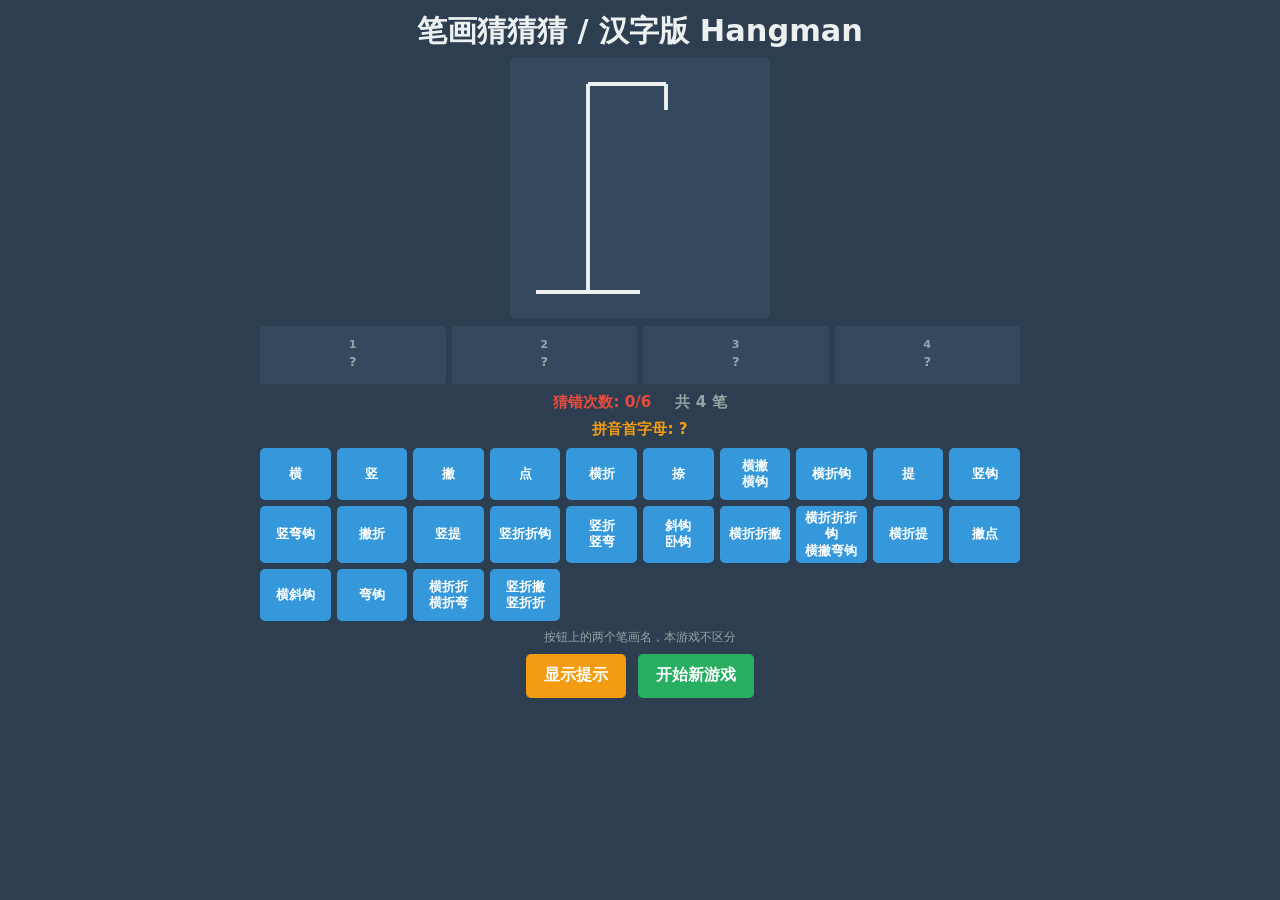
==== web/index.html @ ce0bf1c2 "Initial commit" ====
<!doctype html>
<html lang="zh-CN">
<head>
  <meta charset="utf-8">
  <meta name="viewport" content="width=device-width, initial-scale=1, maximum-scale=1, user-scalable=no, viewport-fit=cover">
  <meta name="apple-mobile-web-app-capable" content="yes">
  <meta name="apple-mobile-web-app-status-bar-style" content="black-translucent">
  <meta name="apple-mobile-web-app-title" content="笔画猜猜猜">
  <meta name="theme-color" content="#2c3e50">
  <link rel="manifest" href="manifest.webmanifest">
  <link rel="apple-touch-icon" href="icons/icon-180.png">
  <link rel="stylesheet" href="styles.css">
  <title>笔画猜猜猜 / 汉字版 Hangman</title>
</head>
<body>
  <main id="app">
    <h1>笔画猜猜猜 / 汉字版 Hangman</h1>

    <canvas id="hangman-canvas" aria-label="错误次数图示"></canvas>

    <section id="slots" class="slots" aria-label="笔画槽位"></section>

    <div class="status-row" aria-live="polite">
      <span id="wrong-count" class="wrong-text">猜错次数: 0/6</span>
      <span id="stroke-count" class="muted-text">共 0 笔</span>
    </div>

    <p id="hint-line" class="hint-text">拼音首字母: ?</p>

    <section id="keyboard" class="keyboard" aria-label="笔画键盘"></section>

    <p class="legend">按钮上的两个笔画名，本游戏不区分</p>

    <div class="actions">
      <button id="hint-button" class="action-button hint-button" type="button">显示提示</button>
      <button id="new-game-button" class="action-button new-game-button" type="button">开始新游戏</button>
    </div>
  </main>

  <dialog id="result-dialog" aria-labelledby="result-title">
    <div class="dialog-content">
      <h2 id="result-title"></h2>
      <div id="result-character" class="result-character"></div>
      <p id="result-strokes" class="result-strokes"></p>
      <h3>例句:</h3>
      <p id="result-sentence" class="result-sentence"></p>
      <div class="dialog-actions">
        <button id="again-button" class="action-button new-game-button" type="button">再来一局</button>
        <button id="close-button" class="action-button" type="button">关闭</button>
      </div>
    </div>
  </dialog>

  <script type="module" src="app.js"></script>
</body>
</html>
---- web/styles.css ----
:root {
  --background: #2c3e50;
  --canvas-background: #34495e;
  --text: #ecf0f1;
  --button: #3498db;
  --button-active: #2980b9;
  --correct: #27ae60;
  --correct-active: #229954;
  --wrong: #e74c3c;
  --hint: #f39c12;
  --hint-active: #e67e22;
  --muted: #95a5a6;
  --font-stack: "PingFang SC", "Heiti SC", "Microsoft YaHei", system-ui, sans-serif;
}

* {
  box-sizing: border-box;
}

html {
  background: var(--background);
}

body {
  margin: 0;
  min-width: 280px;
  min-height: 100vh;
  min-height: 100dvh;
  overflow-x: hidden;
  background: var(--background);
  color: var(--text);
  font-family: var(--font-stack);
  touch-action: manipulation;
  -webkit-tap-highlight-color: transparent;
}

button,
dialog {
  font: inherit;
}

button {
  min-width: 44px;
  min-height: 44px;
  border: 0;
  color: white;
  cursor: pointer;
  touch-action: manipulation;
  -webkit-tap-highlight-color: transparent;
  user-select: none;
  -webkit-user-select: none;
}

button:active {
  transform: translateY(1px);
}

#app {
  width: min(100%, 820px);
  min-height: 100vh;
  min-height: 100dvh;
  margin: 0 auto;
  padding: max(8px, env(safe-area-inset-top)) max(12px, env(safe-area-inset-right))
    max(16px, env(safe-area-inset-bottom)) max(12px, env(safe-area-inset-left));
  text-align: center;
}

h1 {
  margin: 4px 0 8px;
  color: var(--text);
  font-size: clamp(1.35rem, 4vw, 1.9rem);
  line-height: 1.25;
}

#hangman-canvas {
  display: block;
  width: min(40vh, 260px);
  width: min(40dvh, 260px);
  height: min(40vh, 260px);
  height: min(40dvh, 260px);
  aspect-ratio: 1;
  margin: 0 auto 8px;
  border-radius: 4px;
  background: var(--canvas-background);
}

.slots {
  display: grid;
  grid-template-columns: repeat(auto-fit, minmax(52px, 1fr));
  gap: 6px;
  width: min(100%, 760px);
  margin: 0 auto 8px;
}

.slot {
  display: flex;
  min-width: 44px;
  min-height: 58px;
  flex-direction: column;
  align-items: center;
  justify-content: center;
  border-radius: 4px;
  color: var(--muted);
  font-size: 0.82rem;
  font-weight: 700;
  line-height: 1.2;
  user-select: none;
  -webkit-user-select: none;
}

.slot.revealed {
  background: var(--correct);
  color: white;
}

.slot.hidden {
  background: var(--canvas-background);
}

.slot-number {
  font-size: 0.7rem;
}

.slot-stroke {
  min-height: 1.35em;
  margin-top: 2px;
}

.status-row {
  display: flex;
  justify-content: center;
  gap: 24px;
  margin: 2px 0;
  font-size: 0.95rem;
  font-weight: 700;
}

.wrong-text {
  color: var(--wrong);
}

.muted-text,
.legend {
  color: var(--muted);
}

.hint-text {
  min-height: 1.4em;
  margin: 6px 0;
  color: var(--hint);
  font-size: 0.95rem;
  font-weight: 700;
}

.keyboard {
  display: grid;
  grid-template-columns: repeat(auto-fit, minmax(64px, 1fr));
  gap: 6px;
  width: min(100%, 760px);
  margin: 8px auto;
}

.stroke-button {
  min-height: 52px;
  padding: 4px 3px;
  border-radius: 5px;
  background: var(--button);
  font-size: 0.84rem;
  font-weight: 700;
  line-height: 1.2;
  white-space: pre-line;
}

.stroke-button:active {
  background: var(--button-active);
}

.stroke-button.flash-correct {
  background: var(--correct);
}

.stroke-button.flash-wrong {
  background: var(--wrong);
}

.legend {
  margin: 3px 0 8px;
  font-size: 0.75rem;
}

.actions,
.dialog-actions {
  display: flex;
  justify-content: center;
  flex-wrap: wrap;
  gap: 12px;
}

.action-button {
  padding: 8px 18px;
  border-radius: 5px;
  background: var(--button);
  font-weight: 700;
}

.action-button:active {
  background: var(--button-active);
}

.hint-button {
  background: var(--hint);
}

.hint-button:active {
  background: var(--hint-active);
}

.new-game-button {
  background: var(--correct);
}

.new-game-button:active {
  background: var(--correct-active);
}

dialog {
  width: min(90vw, 600px);
  max-height: min(90dvh, 760px);
  overflow: auto;
  padding: 0;
  border: 0;
  border-radius: 8px;
  background: var(--background);
  color: var(--text);
}

dialog::backdrop {
  background: rgb(0 0 0 / 65%);
}

.dialog-content {
  padding: max(14px, env(safe-area-inset-top)) max(18px, env(safe-area-inset-right))
    max(18px, env(safe-area-inset-bottom)) max(18px, env(safe-area-inset-left));
  text-align: center;
}

#result-title {
  margin: 0;
  font-size: 1.1rem;
}

.result-character {
  margin: 2px 0;
  color: var(--text);
  font-size: clamp(3.5rem, 18vw, 5rem);
  font-weight: 700;
  line-height: 1.1;
}

.result-strokes,
.result-sentence {
  margin: 6px 0 12px;
  overflow-wrap: anywhere;
}

.dialog-content h3 {
  margin: 10px 0 3px;
  color: var(--hint);
  font-size: 1rem;
}

.result-sentence {
  min-height: 1.5em;
}

.highlight {
  color: var(--hint);
  font-weight: 700;
}

@media (orientation: landscape) and (max-height: 600px) {
  #app {
    padding-top: max(4px, env(safe-area-inset-top));
  }

  h1 {
    margin: 0 0 3px;
    font-size: 1.25rem;
  }

  #hangman-canvas {
    width: min(32dvh, 200px);
    height: min(32dvh, 200px);
    margin-bottom: 4px;
  }

  .slots {
    margin-bottom: 4px;
  }

  .slot {
    min-height: 48px;
  }

  .hint-text {
    margin: 3px 0;
  }

  .keyboard {
    gap: 4px;
    margin: 4px auto;
  }

  .stroke-button {
    min-height: 44px;
  }

  .legend {
    margin: 2px 0 4px;
  }
}
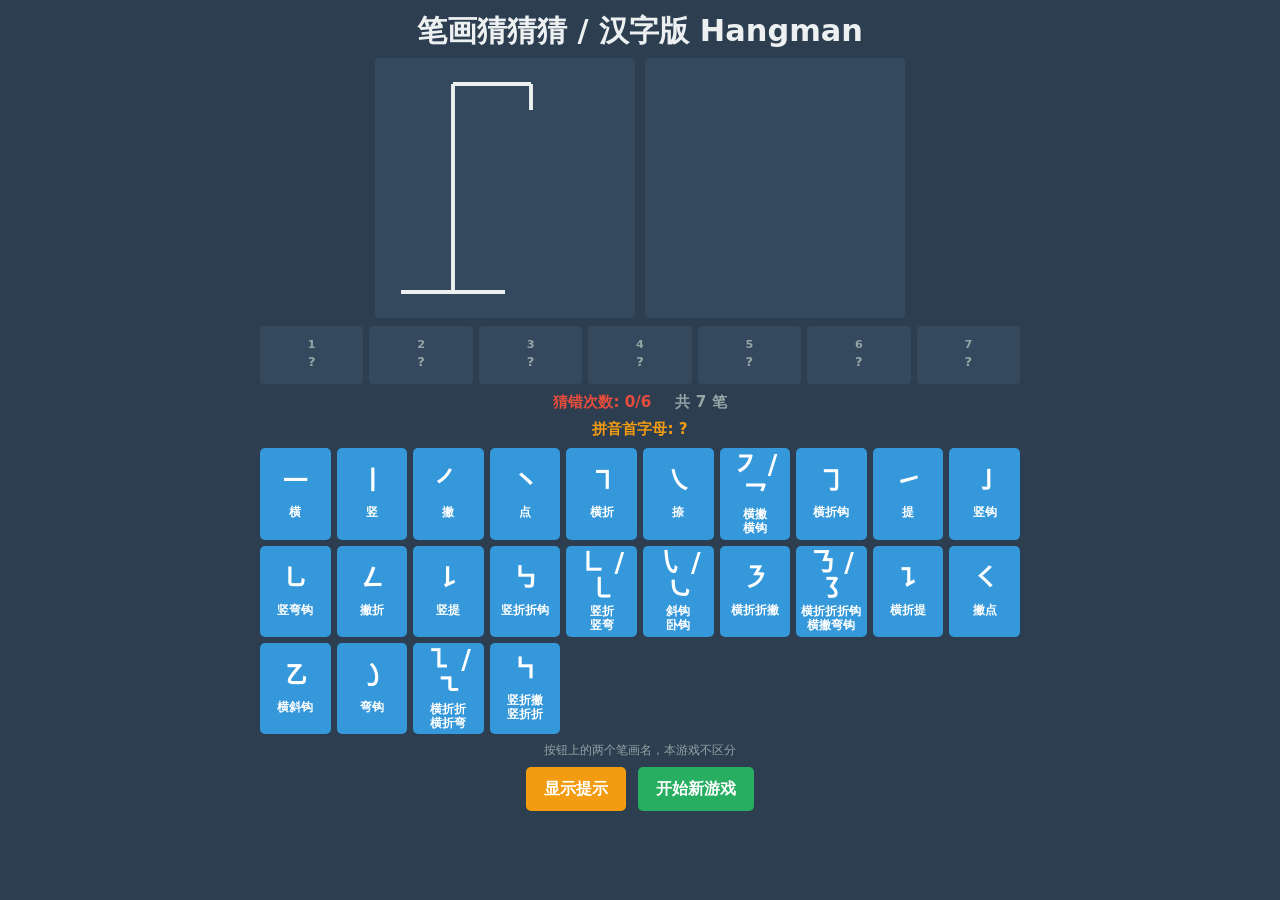
==== commit cca39c99: "add display beside stroke name" ====
--- a/web/index.html
+++ b/web/index.html
@@ -16,7 +16,14 @@
   <main id="app">
     <h1>笔画猜猜猜 / 汉字版 Hangman</h1>
 
-    <canvas id="hangman-canvas" aria-label="错误次数图示"></canvas>
+    <div class="drawing-row">
+      <canvas id="hangman-canvas" aria-label="错误次数图示"></canvas>
+      <section id="character-panel" class="character-panel" aria-label="汉字笔画图形" hidden>
+        <svg id="character-svg" viewBox="0 0 1024 1024" role="img" aria-label="逐步显示的汉字">
+          <g id="character-strokes" transform="scale(1, -1) translate(0, -900)"></g>
+        </svg>
+      </section>
+    </div>
 
     <section id="slots" class="slots" aria-label="笔画槽位"></section>
 
--- a/web/styles.css
+++ b/web/styles.css
@@ -13,6 +13,13 @@
   --font-stack: "PingFang SC", "Heiti SC", "Microsoft YaHei", system-ui, sans-serif;
 }
 
+@font-face {
+  font-family: "HanziStrokes";
+  src: url("fonts/hanzi-strokes.woff2") format("woff2");
+  font-display: block;
+  unicode-range: U+31C0-31E3;
+}
+
 * {
   box-sizing: border-box;
 }
@@ -72,16 +79,37 @@
   line-height: 1.25;
 }
 
-#hangman-canvas {
+.drawing-row {
+  --drawing-size: min(40vh, 260px, calc((100vw - 34px) / 2));
+  --drawing-size: min(40dvh, 260px, calc((100vw - 34px) / 2));
+  display: flex;
+  justify-content: center;
+  gap: 10px;
+  width: min(100%, calc(var(--drawing-size) * 2 + 10px));
+  margin: 0 auto 8px;
+}
+
+#hangman-canvas,
+.character-panel {
   display: block;
-  width: min(40vh, 260px);
-  width: min(40dvh, 260px);
-  height: min(40vh, 260px);
-  height: min(40dvh, 260px);
+  flex: 0 1 var(--drawing-size);
+  width: var(--drawing-size);
+  height: var(--drawing-size);
+  max-width: 260px;
+  min-width: 0;
   aspect-ratio: 1;
-  margin: 0 auto 8px;
   border-radius: 4px;
   background: var(--canvas-background);
+}
+
+.character-panel {
+  overflow: hidden;
+}
+
+#character-svg {
+  display: block;
+  width: 100%;
+  height: 100%;
 }
 
 .slots {
@@ -171,6 +199,36 @@
   white-space: pre-line;
 }
 
+.stroke-glyph {
+  font-family: "HanziStrokes", var(--font-stack);
+}
+
+.stroke-button-glyph {
+  display: block;
+  min-height: 1.35em;
+  font-size: 1.65rem;
+  line-height: 1;
+}
+
+.stroke-button-name {
+  display: block;
+  margin-top: 3px;
+  font-size: 0.75rem;
+  line-height: 1.15;
+  white-space: pre-line;
+}
+
+.slot-glyph {
+  display: block;
+  font-size: 1.65rem;
+  line-height: 1;
+}
+
+.result-stroke-glyph {
+  font-size: 1.4rem;
+  vertical-align: -0.15em;
+}
+
 .stroke-button:active {
   background: var(--button-active);
 }
@@ -186,6 +244,65 @@
 .legend {
   margin: 3px 0 8px;
   font-size: 0.75rem;
+}
+
+.stroke-sheet-page {
+  width: min(100%, 900px);
+  min-height: 100vh;
+  min-height: 100dvh;
+  margin: 0 auto;
+  padding: max(12px, env(safe-area-inset-top)) max(12px, env(safe-area-inset-right))
+    max(16px, env(safe-area-inset-bottom)) max(12px, env(safe-area-inset-left));
+  text-align: center;
+}
+
+.stroke-sheet-intro {
+  margin: 0 0 14px;
+  color: var(--muted);
+}
+
+.stroke-sheet {
+  display: grid;
+  grid-template-columns: repeat(auto-fit, minmax(132px, 1fr));
+  gap: 10px;
+}
+
+.stroke-card {
+  position: relative;
+  min-height: 132px;
+  padding: 12px 6px 9px;
+  border-radius: 6px;
+  background: var(--canvas-background);
+}
+
+.stroke-card-number {
+  position: absolute;
+  top: 5px;
+  left: 8px;
+  color: var(--muted);
+  font-size: 0.72rem;
+}
+
+.stroke-card-glyph {
+  min-height: 3.2rem;
+  color: var(--text);
+  font-size: 3rem;
+  line-height: 1;
+}
+
+.stroke-card-names {
+  min-height: 2.4em;
+  margin-top: 7px;
+  color: var(--text);
+  font-size: 0.9rem;
+  line-height: 1.2;
+}
+
+.stroke-card-codepoints {
+  margin-top: 6px;
+  color: var(--muted);
+  font-family: ui-monospace, monospace;
+  font-size: 0.72rem;
 }
 
 .actions,
@@ -288,10 +405,15 @@
     font-size: 1.25rem;
   }
 
-  #hangman-canvas {
-    width: min(32dvh, 200px);
-    height: min(32dvh, 200px);
-    margin-bottom: 4px;
+  .drawing-row {
+    --drawing-size: min(32vh, 200px, calc((100vw - 28px) / 2));
+    --drawing-size: min(32dvh, 200px, calc((100vw - 28px) / 2));
+    gap: 4px;
+  }
+
+  #hangman-canvas,
+  .character-panel {
+    max-width: 200px;
   }
 
   .slots {
@@ -315,6 +437,18 @@
     min-height: 44px;
   }
 
+  .stroke-button-glyph {
+    font-size: 1.35rem;
+  }
+
+  .stroke-button-name {
+    font-size: 0.68rem;
+  }
+
+  .slot-glyph {
+    font-size: 1.35rem;
+  }
+
   .legend {
     margin: 2px 0 4px;
   }
